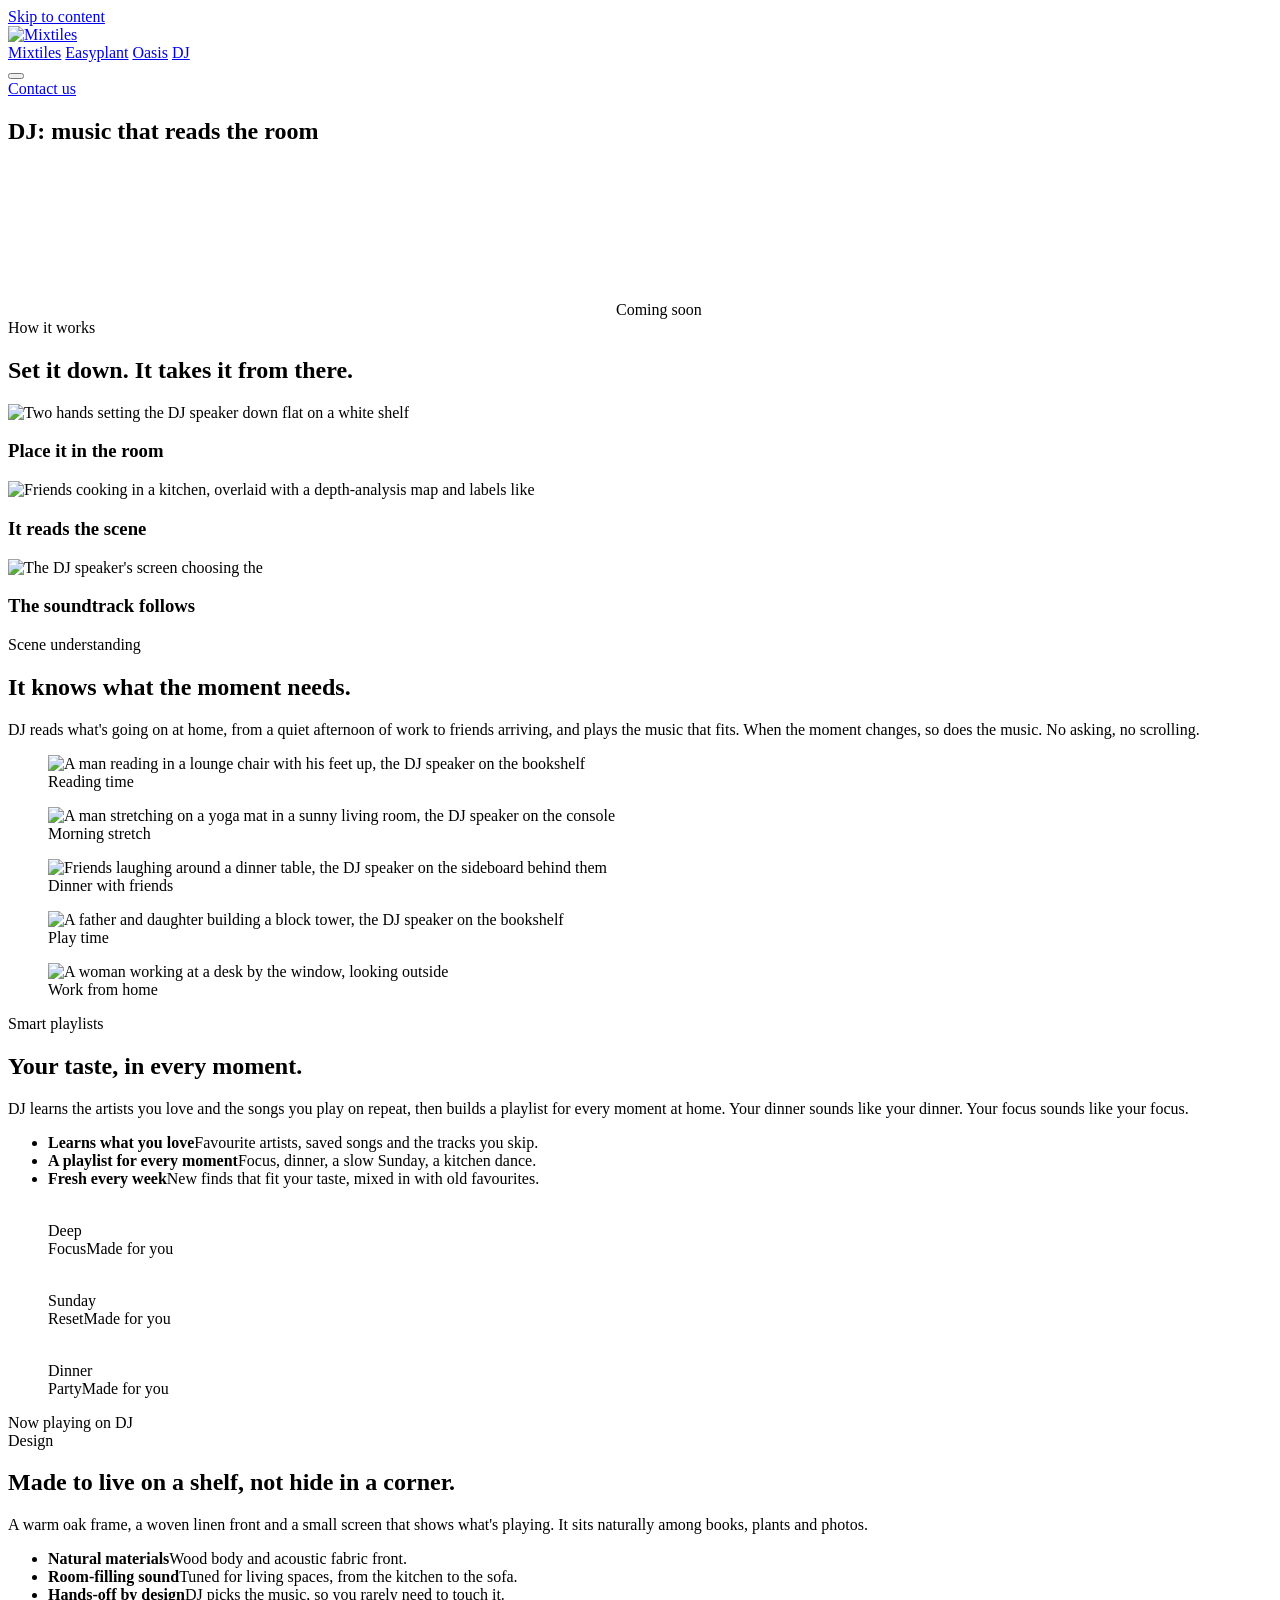
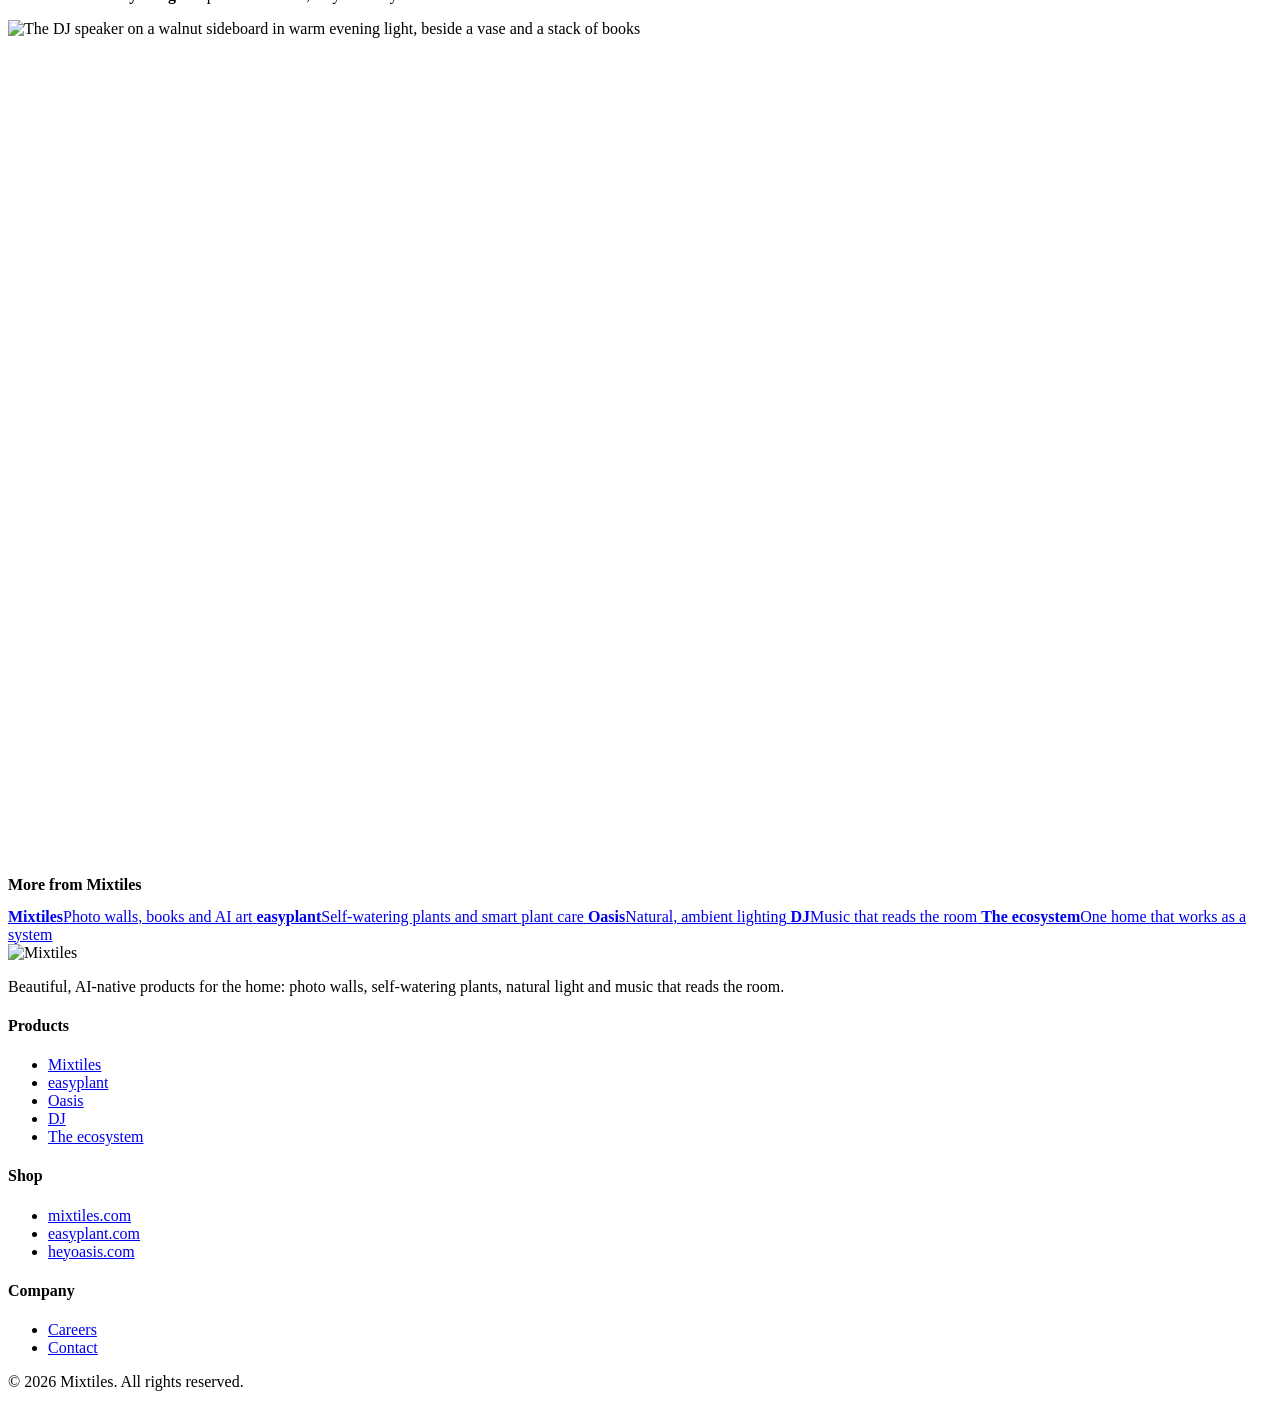
==== dj/index.html @ 416d5973 "Publish the Mixtiles site (built output) Co-Authored-By: Claude Opus 5.5 <noreply@anthropic.com>" ====
<!doctype html>
<html lang="en">
  <head>
    <meta charset="utf-8" />
<meta name="viewport" content="width=device-width, initial-scale=1" />
<title>DJ: music that reads the room | Mixtiles</title>
<meta name="description" content="DJ is an AI speaker from Mixtiles that understands what's happening at home and plays exactly the right music for working, cooking, dinner or winding down." />
<meta name="theme-color" content="#000000" />
<meta property="og:type" content="website" />
<meta property="og:site_name" content="Mixtiles" />
<meta property="og:title" content="DJ: music that reads the room | Mixtiles" />
<meta property="og:description" content="DJ is an AI speaker from Mixtiles that understands what's happening at home and plays exactly the right music for working, cooking, dinner or winding down." />
<meta property="og:image" content="/mixtiles-site/assets/images/og-image.png" />
<meta name="twitter:card" content="summary_large_image" />
<link rel="icon" href="/mixtiles-site/assets/images/brand/favicon.svg" type="image/svg+xml" />

<!-- Mark JS as available before first paint so reveal elements start hidden (no flash). -->
<script>
  document.documentElement.classList.add('js');
</script>

<!-- Page-to-page transitions (cross-document View Transitions): the old page fades out and lifts
     away, the new one fades in, the navbar stays put. Inline so every page opts in before its
     first paint (in dev, Vite injects the stylesheets with JS, too late). Unsupported browsers
     just change page as usual. -->
<style>@view-transition{navigation:auto}.site-nav{view-transition-name:site-nav}::view-transition-old(root){animation:.3s cubic-bezier(.65,0,.35,1) both page-out}::view-transition-new(root){animation:.45s cubic-bezier(.25,1,.5,1) both page-in}@keyframes page-out{to{opacity:0;transform:translateY(-12px)}}@keyframes page-in{0%{opacity:0;transform:translateY(16px)}}@media (prefers-reduced-motion:reduce){::view-transition-group(*){animation:none!important}::view-transition-old(*){animation:none!important}::view-transition-new(*){animation:none!important}}</style>

<link rel="preconnect" href="https://fonts.googleapis.com" />
<link rel="preconnect" href="https://fonts.gstatic.com" crossorigin />
<link rel="stylesheet" href="https://fonts.googleapis.com/css2?family=Figtree:ital,wght@0,400..800;1,400..800&display=swap" />

    <script type="module" crossorigin src="/mixtiles-site/_build/main-BGwwTnoW.js"></script>
    <link rel="stylesheet" crossorigin href="/mixtiles-site/_build/main-DkGj8h0A.css">
  </head>

  <body data-hero="light" data-page="dj">
    <a class="skip-link" href="#main">Skip to content</a>
<header class="site-nav" data-nav>
  <div class="site-nav__line"></div>
  <div class="site-nav__inner">
    <a href="/mixtiles-site/" class="site-nav__logo" aria-label="Mixtiles home">
      <img src="/mixtiles-site/assets/images/brand/mixtiles-logo-white.svg" width="120" height="15" alt="Mixtiles" />
    </a>
    <div class="site-nav__menu">
      <nav class="site-nav__links" id="site-menu" data-nav-menu aria-label="Main">
        <a href="/mixtiles-site/mixtiles/">Mixtiles</a>
        <a href="/mixtiles-site/easyplant/">Easyplant</a>
        <a href="/mixtiles-site/oasis/">Oasis</a>
        <a href="/mixtiles-site/dj/">DJ</a>
      </nav>
      <button type="button" class="site-nav__toggle" data-nav-toggle aria-controls="site-menu" aria-expanded="false" aria-label="Open menu">
        <span></span>
      </button>
    </div>
    <a class="site-nav__contact" href="https://www.mixtiles.com/contact" target="_blank" rel="noopener">Contact us</a>
  </div>
</header>


    <main id="main" data-brand="dj">
      <!-- ============================== HERO ============================== -->
      <!-- Full-width film: part 1 plays once on load, then part 2 takes over on the same frame and
           loops (data-video="intro-loop" in src/modules/videos.js). Only a Coming soon tag on top. -->
      <section class="dj-hero">
        <h1 class="visually-hidden">DJ: music that reads the room</h1>
        <div class="dj-hero__film" data-video="intro-loop">
          <video muted playsinline preload="auto" poster="/mixtiles-site/assets/images/posters/dj-hero-intro.webp" aria-label="The DJ speaker lands on the logo, then moves through a home as the music follows the moment">
            <source src="/mixtiles-site/assets/videos/dj-hero-intro.mp4" type="video/mp4" />
          </video>
          <video muted playsinline loop preload="auto" aria-hidden="true">
            <source src="/mixtiles-site/assets/videos/dj-hero-loop.mp4" type="video/mp4" />
          </video>
          <span class="badge dj-hero__tag" data-intro>Coming soon</span>
        </div>
      </section>

      <!-- ============================== HOW IT WORKS ============================== -->
      <section class="section chapter theme-alt" id="how-it-works">
        <div class="container">
          <div class="chapter__head chapter__head--center" data-reveal="fade-up">
            <span class="eyebrow">How it works</span>
            <h2>Set it down. It takes it from there.</h2>
          </div>
          <div class="cards steps steps--media">
            <div class="card" data-reveal="slide-up" data-reveal-offset="3">
              <img class="card__media" src="/mixtiles-site/assets/images/products/dj-step-place.webp" alt="Two hands setting the DJ speaker down flat on a white shelf" loading="lazy" width="800" height="800" />
              <div class="card__glass"><h3>Place it in the room</h3></div>
            </div>
            <div class="card" data-reveal="slide-up" data-reveal-offset="3" style="--reveal-delay: 60ms">
              <img class="card__media" src="/mixtiles-site/assets/images/products/dj-step-reads.webp" alt="Friends cooking in a kitchen, overlaid with a depth-analysis map and labels like "Person · cooking 97%"" loading="lazy" width="800" height="800" />
              <div class="card__glass"><h3>It reads the scene</h3></div>
            </div>
            <div class="card" data-reveal="slide-up" data-reveal-offset="3" style="--reveal-delay: 120ms">
              <img class="card__media" src="/mixtiles-site/assets/images/products/dj-step-follows.webp" alt="The DJ speaker's screen choosing the "Dinner Party" playlist, now playing" loading="lazy" width="800" height="800" />
              <div class="card__glass"><h3>The soundtrack follows</h3></div>
            </div>
          </div>
        </div>
      </section>

      <!-- ============================== READS THE ROOM ============================== -->
      <section class="section chapter theme-light" id="reads-the-room">
        <div class="container">
          <div class="chapter__head chapter__head--center" data-reveal="fade-up">
            <span class="eyebrow">Scene understanding</span>
            <h2>It knows what the moment needs.</h2>
            <p class="lede">
              DJ reads what's going on at home, from a quiet afternoon of work to friends arriving, and plays the music that
              fits. When the moment changes, so does the music. No asking, no scrolling.
            </p>
          </div>
        </div>
        <!-- looping carousel of moments (src/modules/carousel.js): the cards drift sideways and
             pause on hover; with reduced motion it's a plain swipeable row -->
        <div class="scene-carousel" data-carousel data-reveal="fade-up" aria-label="Moments DJ plays for">
          <div class="scene-carousel__track">
              <figure>
                <img src="/mixtiles-site/assets/images/products/dj-moment-study.webp" alt="A man reading in a lounge chair with his feet up, the DJ speaker on the bookshelf" loading="lazy" width="800" height="800" />
                <figcaption>Reading time</figcaption>
              </figure>
              <figure>
                <img src="/mixtiles-site/assets/images/products/dj-moment-yoga.webp" alt="A man stretching on a yoga mat in a sunny living room, the DJ speaker on the console" loading="lazy" width="800" height="800" />
                <figcaption>Morning stretch</figcaption>
              </figure>
              <figure>
                <img src="/mixtiles-site/assets/images/products/dj-moment-dinner.webp" alt="Friends laughing around a dinner table, the DJ speaker on the sideboard behind them" loading="lazy" width="800" height="800" />
                <figcaption>Dinner with friends</figcaption>
              </figure>
              <figure>
                <img src="/mixtiles-site/assets/images/products/dj-moment-kids.webp" alt="A father and daughter building a block tower, the DJ speaker on the bookshelf" loading="lazy" width="800" height="800" />
                <figcaption>Play time</figcaption>
              </figure>
              <figure>
                <img src="/mixtiles-site/assets/images/products/dj-moment-office.webp" alt="A woman working at a desk by the window, looking outside" loading="lazy" width="800" height="800" />
                <figcaption>Work from home</figcaption>
              </figure>
          </div>
        </div>
      </section>

      <!-- ============================== SMART PLAYLISTS ==============================
           Text on the left; on the right a collage of playlist covers (our own moment photos,
           tinted) over a gently moving sound wave (src/styles/pages.css → .playlists). -->
      <section class="section chapter theme-light playlists" id="playlists">
        <div class="container split">
          <div class="split__text" data-reveal="fade-up">
            <span class="eyebrow">Smart playlists</span>
            <h2>Your taste, in every moment.</h2>
            <p class="lede">
              DJ learns the artists you love and the songs you play on repeat, then builds a playlist for every moment at
              home. Your dinner sounds like your dinner. Your focus sounds like your focus.
            </p>
            <ul class="feature-list">
              <li><strong>Learns what you love</strong><span>Favourite artists, saved songs and the tracks you skip.</span></li>
              <li><strong>A playlist for every moment</strong><span>Focus, dinner, a slow Sunday, a kitchen dance.</span></li>
              <li><strong>Fresh every week</strong><span>New finds that fit your taste, mixed in with old favourites.</span></li>
            </ul>
          </div>
          <div class="playlists__art" data-reveal="zoom" aria-hidden="true">
            <div class="playlists__wave"><i style="--h:0.28;--i:0"></i><i style="--h:0.44;--i:1"></i><i style="--h:0.58;--i:2"></i><i style="--h:0.69;--i:3"></i><i style="--h:0.76;--i:4"></i><i style="--h:0.78;--i:5"></i><i style="--h:0.74;--i:6"></i><i style="--h:0.65;--i:7"></i><i style="--h:0.52;--i:8"></i><i style="--h:0.36;--i:9"></i><i style="--h:0.35;--i:10"></i><i style="--h:0.50;--i:11"></i><i style="--h:0.61;--i:12"></i><i style="--h:0.67;--i:13"></i><i style="--h:0.69;--i:14"></i><i style="--h:0.66;--i:15"></i><i style="--h:0.60;--i:16"></i><i style="--h:0.50;--i:17"></i><i style="--h:0.39;--i:18"></i><i style="--h:0.28;--i:19"></i><i style="--h:0.37;--i:20"></i><i style="--h:0.44;--i:21"></i><i style="--h:0.48;--i:22"></i><i style="--h:0.50;--i:23"></i><i style="--h:0.48;--i:24"></i><i style="--h:0.45;--i:25"></i><i style="--h:0.41;--i:26"></i><i style="--h:0.36;--i:27"></i><i style="--h:0.31;--i:28"></i><i style="--h:0.30;--i:29"></i><i style="--h:0.33;--i:30"></i><i style="--h:0.36;--i:31"></i><i style="--h:0.37;--i:32"></i><i style="--h:0.38;--i:33"></i><i style="--h:0.38;--i:34"></i><i style="--h:0.37;--i:35"></i><i style="--h:0.35;--i:36"></i><i style="--h:0.32;--i:37"></i><i style="--h:0.28;--i:38"></i><i style="--h:0.32;--i:39"></i><i style="--h:0.37;--i:40"></i><i style="--h:0.41;--i:41"></i><i style="--h:0.45;--i:42"></i><i style="--h:0.47;--i:43"></i><i style="--h:0.48;--i:44"></i><i style="--h:0.46;--i:45"></i></div>
            <figure class="playlist-cover playlist-cover--focus">
              <img src="/mixtiles-site/assets/images/products/dj-moment-office.webp" alt="" loading="lazy" />
              <figcaption><span class="playlist-cover__title">Deep<br />Focus</span><span class="playlist-cover__for">Made for you</span></figcaption>
            </figure>
            <figure class="playlist-cover playlist-cover--sunday">
              <img src="/mixtiles-site/assets/images/products/dj-moment-yoga.webp" alt="" loading="lazy" />
              <figcaption><span class="playlist-cover__title">Sunday<br />Reset</span><span class="playlist-cover__for">Made for you</span></figcaption>
            </figure>
            <figure class="playlist-cover playlist-cover--dinner">
              <img src="/mixtiles-site/assets/images/products/dj-moment-dinner.webp" alt="" loading="lazy" />
              <figcaption><span class="playlist-cover__title">Dinner<br />Party</span><span class="playlist-cover__for">Made for you</span></figcaption>
            </figure>
            <div class="playlists__chip"><span class="playlists__dot"></span>Now playing on DJ</div>
          </div>
        </div>
      </section>

      <!-- ============================== DESIGN ============================== -->
      <section class="section chapter theme-light" id="design">
        <div class="container">
          <div class="split split--reverse">
            <div class="split__text" data-reveal="fade-up">
              <span class="eyebrow">Design</span>
              <h2>Made to live on a shelf, not hide in a corner.</h2>
              <p class="lede">A warm oak frame, a woven linen front and a small screen that shows what's playing. It sits naturally among books, plants and photos.</p>
              <ul class="feature-list">
                <li><strong>Natural materials</strong><span>Wood body and acoustic fabric front.</span></li>
                <li><strong>Room-filling sound</strong><span>Tuned for living spaces, from the kitchen to the sofa.</span></li>
                <li><strong>Hands-off by design</strong><span>DJ picks the music, so you rarely need to touch it.</span></li>
              </ul>
            </div>
            <div class="media" style="aspect-ratio: 3 / 2" data-reveal="zoom">
              <img src="/mixtiles-site/assets/images/products/dj-speaker-sideboard.webp" alt="The DJ speaker on a walnut sideboard in warm evening light, beside a vase and a stack of books" loading="lazy" />
            </div>
          </div>
        </div>
      </section>

      <section class="section theme-alt section--tight" aria-labelledby="more-brands">
  <div class="container">
    <div class="section-head section-head--left">
      <h2 id="more-brands" style="font-size: var(--fs-h3)">More from Mixtiles</h2>
    </div>
    <div class="brand-strip">
      <a class="brand-strip__item" data-brand="mixtiles" href="/mixtiles-site/mixtiles/">
        <strong class="gradient-text">Mixtiles</strong><span>Photo walls, books and AI art</span>
      </a>
      <a class="brand-strip__item" data-brand="easyplant" href="/mixtiles-site/easyplant/">
        <strong class="gradient-text">easyplant</strong><span>Self-watering plants and smart plant care</span>
      </a>
      <a class="brand-strip__item" data-brand="oasis" href="/mixtiles-site/oasis/">
        <strong class="gradient-text">Oasis</strong><span>Natural, ambient lighting</span>
      </a>
      <a class="brand-strip__item" data-brand="dj" href="/mixtiles-site/dj/">
        <strong class="gradient-text">DJ</strong><span>Music that reads the room</span>
      </a>
      <a class="brand-strip__item" data-brand="ecosystem" href="/mixtiles-site/#ecosystem">
        <strong class="gradient-text">The ecosystem</strong><span>One home that works as a system</span>
      </a>
    </div>
  </div>
</section>

    </main>

    <footer class="site-footer">
  <div class="container">
    <div class="site-footer__top">
      <div class="site-footer__brand">
        <img src="/mixtiles-site/assets/images/brand/mixtiles-logo.svg" width="106" height="22" alt="Mixtiles" />
        <p>Beautiful, AI-native products for the home: photo walls, self-watering plants, natural light and music that reads the room.</p>
      </div>
      <div>
        <h4>Products</h4>
        <ul>
          <li><a href="/mixtiles-site/mixtiles/">Mixtiles</a></li>
          <li><a href="/mixtiles-site/easyplant/">easyplant</a></li>
          <li><a href="/mixtiles-site/oasis/">Oasis</a></li>
          <li><a href="/mixtiles-site/dj/">DJ</a></li>
          <li><a href="/mixtiles-site/#ecosystem">The ecosystem</a></li>
        </ul>
      </div>
      <div>
        <h4>Shop</h4>
        <ul>
          <li><a href="https://www.mixtiles.com/" target="_blank" rel="noopener">mixtiles.com</a></li>
          <li><a href="https://easyplant.com/" target="_blank" rel="noopener">easyplant.com</a></li>
          <li><a href="https://heyoasis.com/en" target="_blank" rel="noopener">heyoasis.com</a></li>
        </ul>
      </div>
      <div>
        <h4>Company</h4>
        <ul>
          <li><a href="https://www.mixtiles.com/careers" target="_blank" rel="noopener">Careers</a></li>
          <li><a href="https://www.mixtiles.com/contact" target="_blank" rel="noopener">Contact</a></li>
        </ul>
      </div>
    </div>
    <div class="site-footer__bottom">
      <span>© 2026 Mixtiles. All rights reserved.</span>
      <div class="site-footer__social">
        <a href="https://www.instagram.com/mixtiles/" target="_blank" rel="noopener" aria-label="Mixtiles on Instagram"><img src="/mixtiles-site/assets/images/logo-instagram.svg" alt="" /></a>
        <a href="https://www.facebook.com/mixtiles" target="_blank" rel="noopener" aria-label="Mixtiles on Facebook"><img src="/mixtiles-site/assets/images/logo-facebook.svg" alt="" /></a>
        <a href="https://www.linkedin.com/company/mixtiles/" target="_blank" rel="noopener" aria-label="Mixtiles on LinkedIn"><img src="/mixtiles-site/assets/images/logo-linkedin.svg" alt="" /></a>
        <a href="https://www.youtube.com/@mixtiles" target="_blank" rel="noopener" aria-label="Mixtiles on YouTube"><img src="/mixtiles-site/assets/images/logo-youtube.svg" alt="" /></a>
      </div>
    </div>
  </div>
</footer>

  </body>
</html>
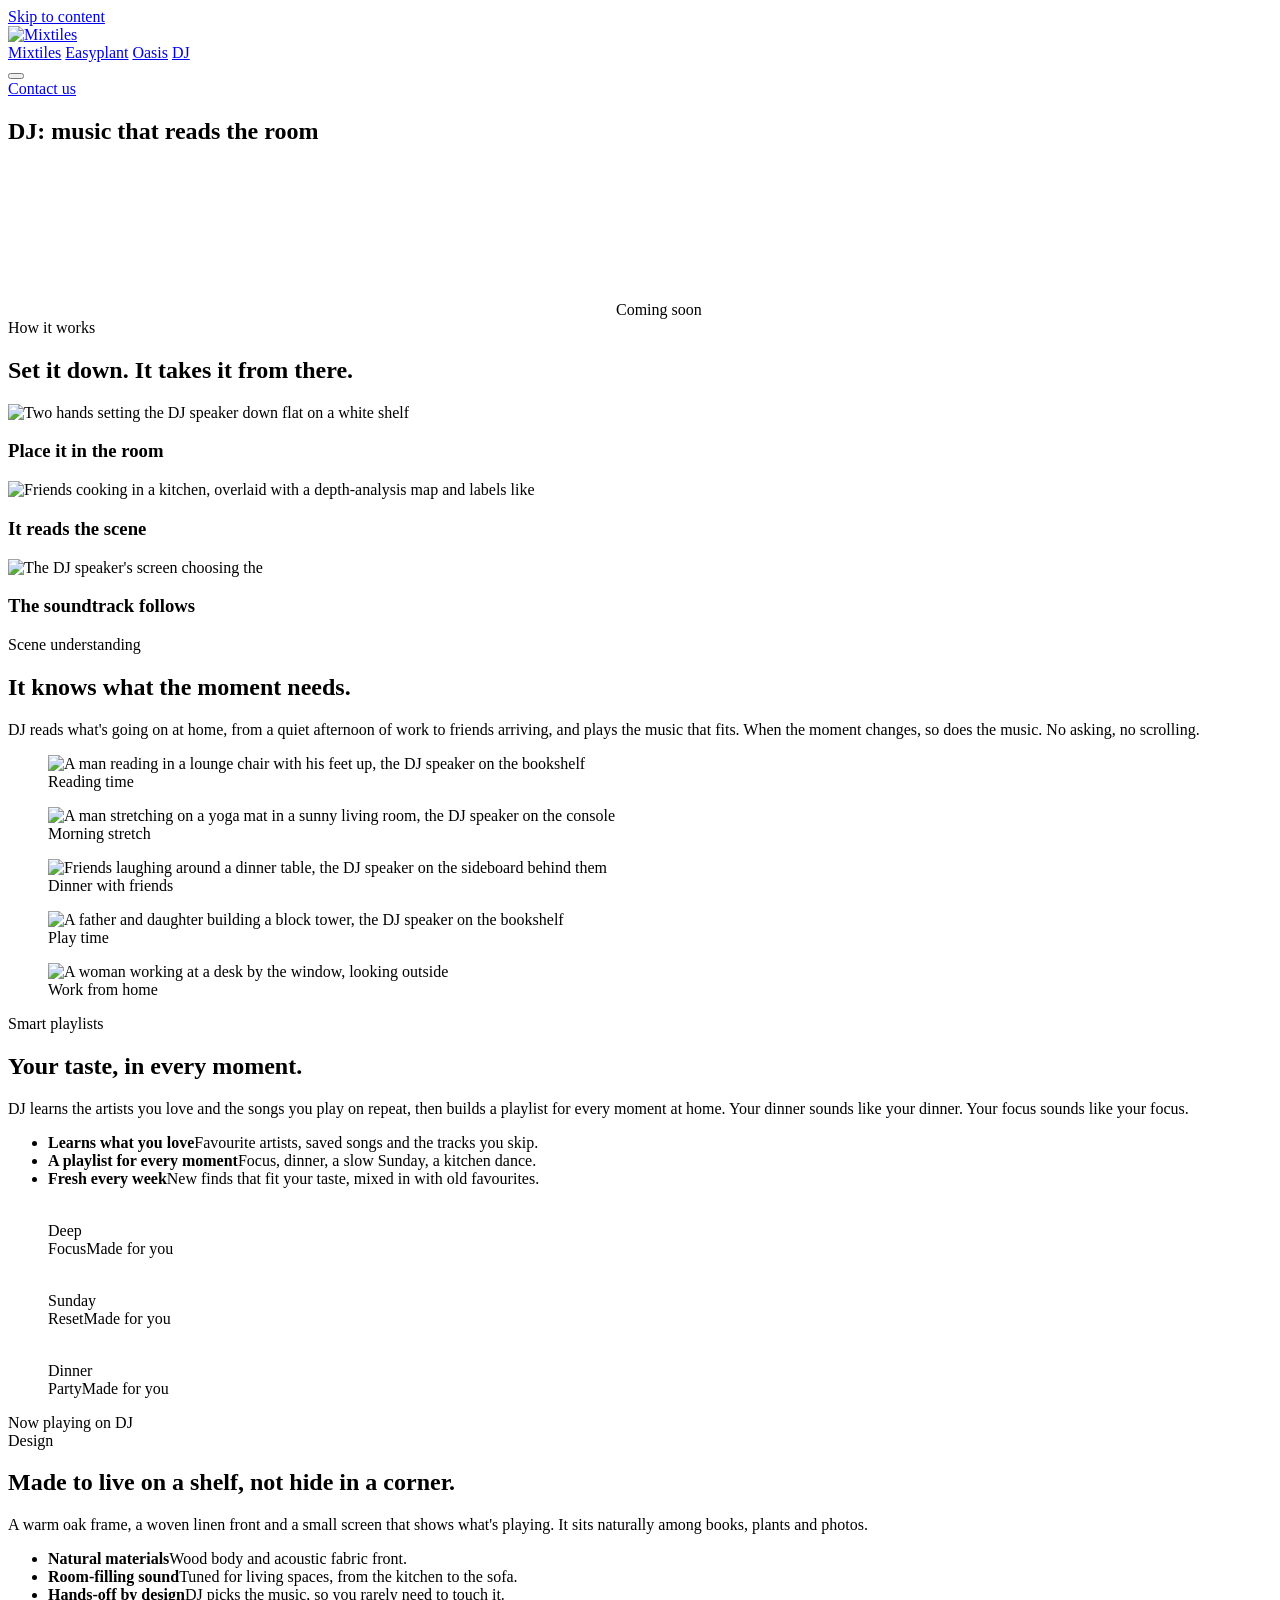
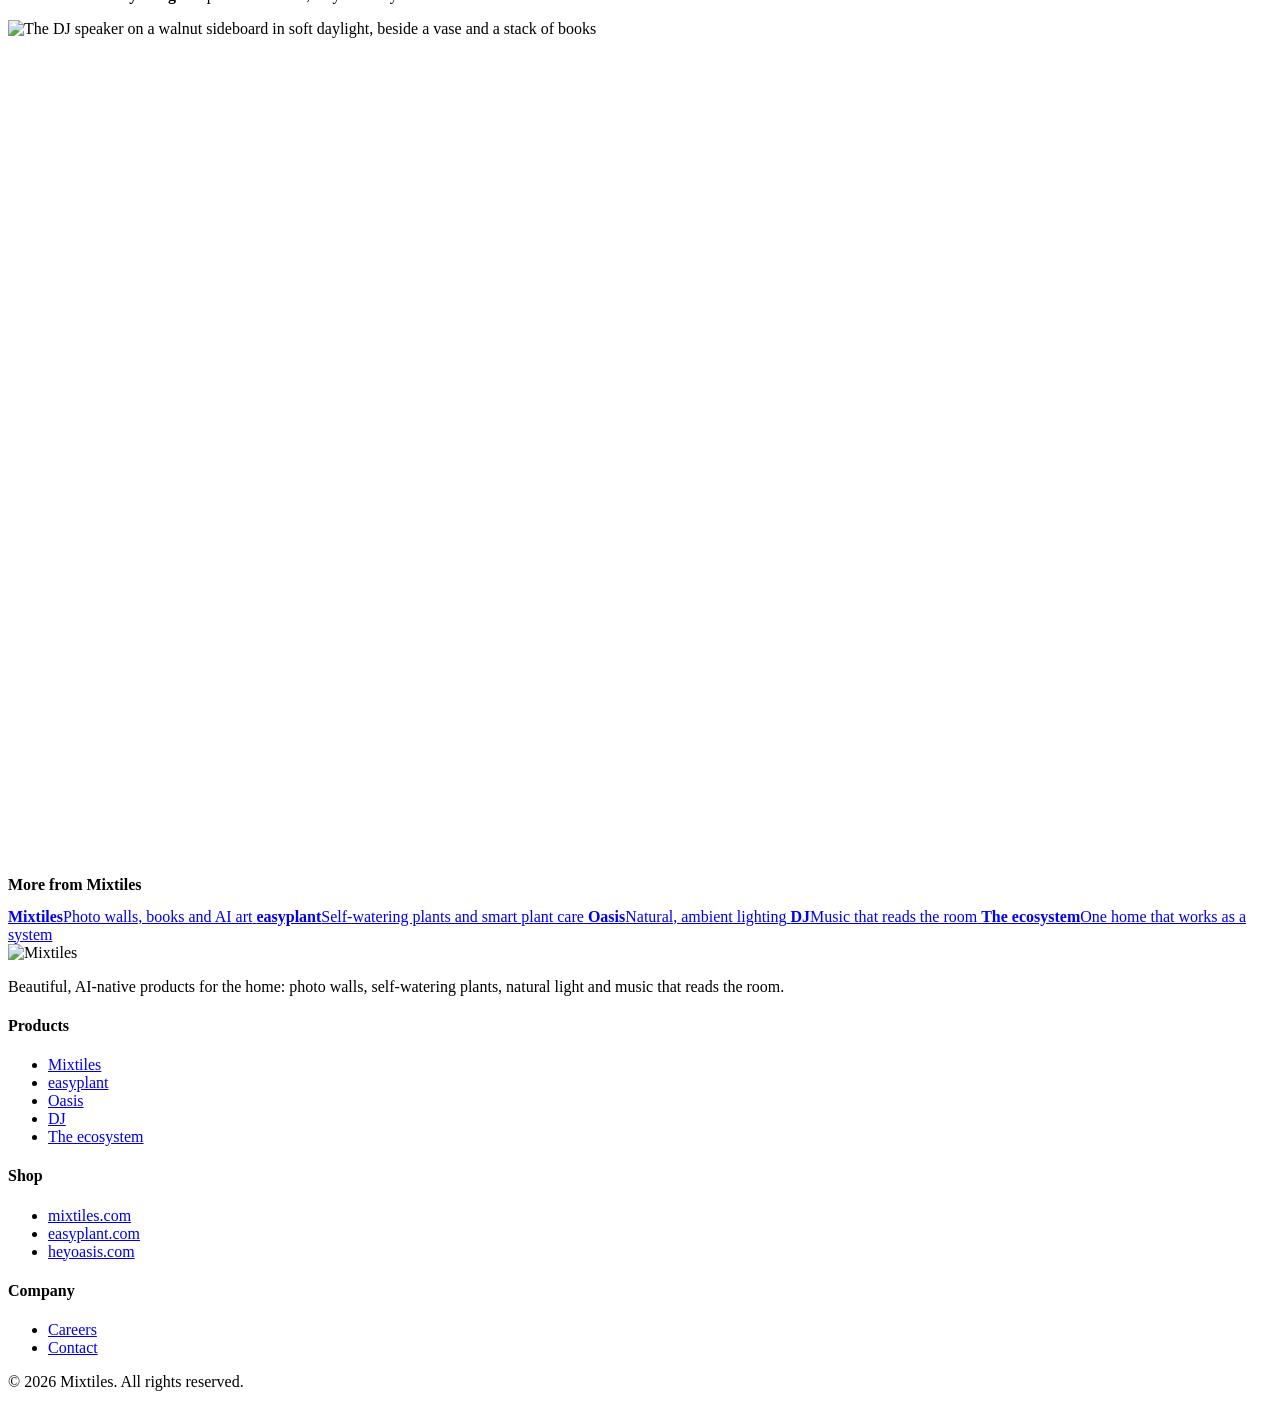
==== commit 3c39fd50: "Update the published Mixtiles site Co-Authored-By: Claude Opus 5.5 <noreply@anthropic.com>" ====
--- a/dj/index.html
+++ b/dj/index.html
@@ -29,8 +29,8 @@
 <link rel="preconnect" href="https://fonts.gstatic.com" crossorigin />
 <link rel="stylesheet" href="https://fonts.googleapis.com/css2?family=Figtree:ital,wght@0,400..800;1,400..800&display=swap" />
 
-    <script type="module" crossorigin src="/mixtiles-site/_build/main-BGwwTnoW.js"></script>
-    <link rel="stylesheet" crossorigin href="/mixtiles-site/_build/main-DkGj8h0A.css">
+    <script type="module" crossorigin src="/mixtiles-site/_build/main-nvDSuglB.js"></script>
+    <link rel="stylesheet" crossorigin href="/mixtiles-site/_build/main-Dvos4mXq.css">
   </head>
 
   <body data-hero="light" data-page="dj">
@@ -67,7 +67,7 @@
           <video muted playsinline preload="auto" poster="/mixtiles-site/assets/images/posters/dj-hero-intro.webp" aria-label="The DJ speaker lands on the logo, then moves through a home as the music follows the moment">
             <source src="/mixtiles-site/assets/videos/dj-hero-intro.mp4" type="video/mp4" />
           </video>
-          <video muted playsinline loop preload="auto" aria-hidden="true">
+          <video muted playsinline loop preload="none" aria-hidden="true">
             <source src="/mixtiles-site/assets/videos/dj-hero-loop.mp4" type="video/mp4" />
           </video>
           <span class="badge dj-hero__tag" data-intro>Coming soon</span>
@@ -110,8 +110,8 @@
             </p>
           </div>
         </div>
-        <!-- looping carousel of moments (src/modules/carousel.js): the cards drift sideways and
-             pause on hover; with reduced motion it's a plain swipeable row -->
+        <!-- looping carousel of moments (src/modules/carousel.js): the cards drift sideways
+             continuously; with reduced motion it's a plain swipeable row -->
         <div class="scene-carousel" data-carousel data-reveal="fade-up" aria-label="Moments DJ plays for">
           <div class="scene-carousel__track">
               <figure>
@@ -190,7 +190,7 @@
               </ul>
             </div>
             <div class="media" style="aspect-ratio: 3 / 2" data-reveal="zoom">
-              <img src="/mixtiles-site/assets/images/products/dj-speaker-sideboard.webp" alt="The DJ speaker on a walnut sideboard in warm evening light, beside a vase and a stack of books" loading="lazy" />
+              <img src="/mixtiles-site/assets/images/products/dj-speaker-sideboard.webp" alt="The DJ speaker on a walnut sideboard in soft daylight, beside a vase and a stack of books" loading="lazy" />
             </div>
           </div>
         </div>
